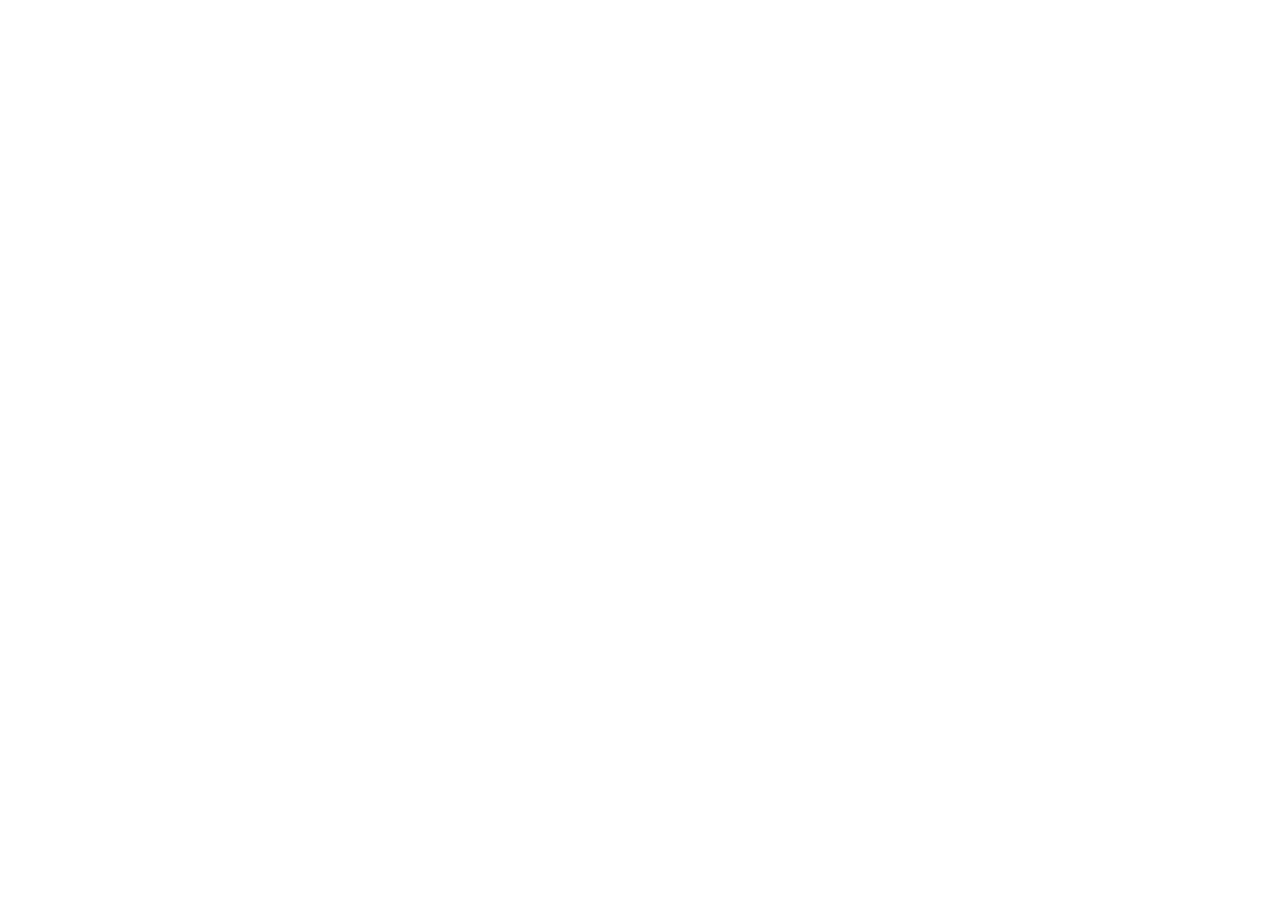
==== FLEXBOX/index.html @ 00eb5582 "basic_frontend" ====
<!DOCTYPE html>
<html lang="en">
<head>
    <meta charset="UTF-8">
    <meta name="viewport" content="width=device-width, initial-scale=1.0">
    <title>FLEX BOX TRAINING</title>
</head>
<body>
    
    
</body>
</html>
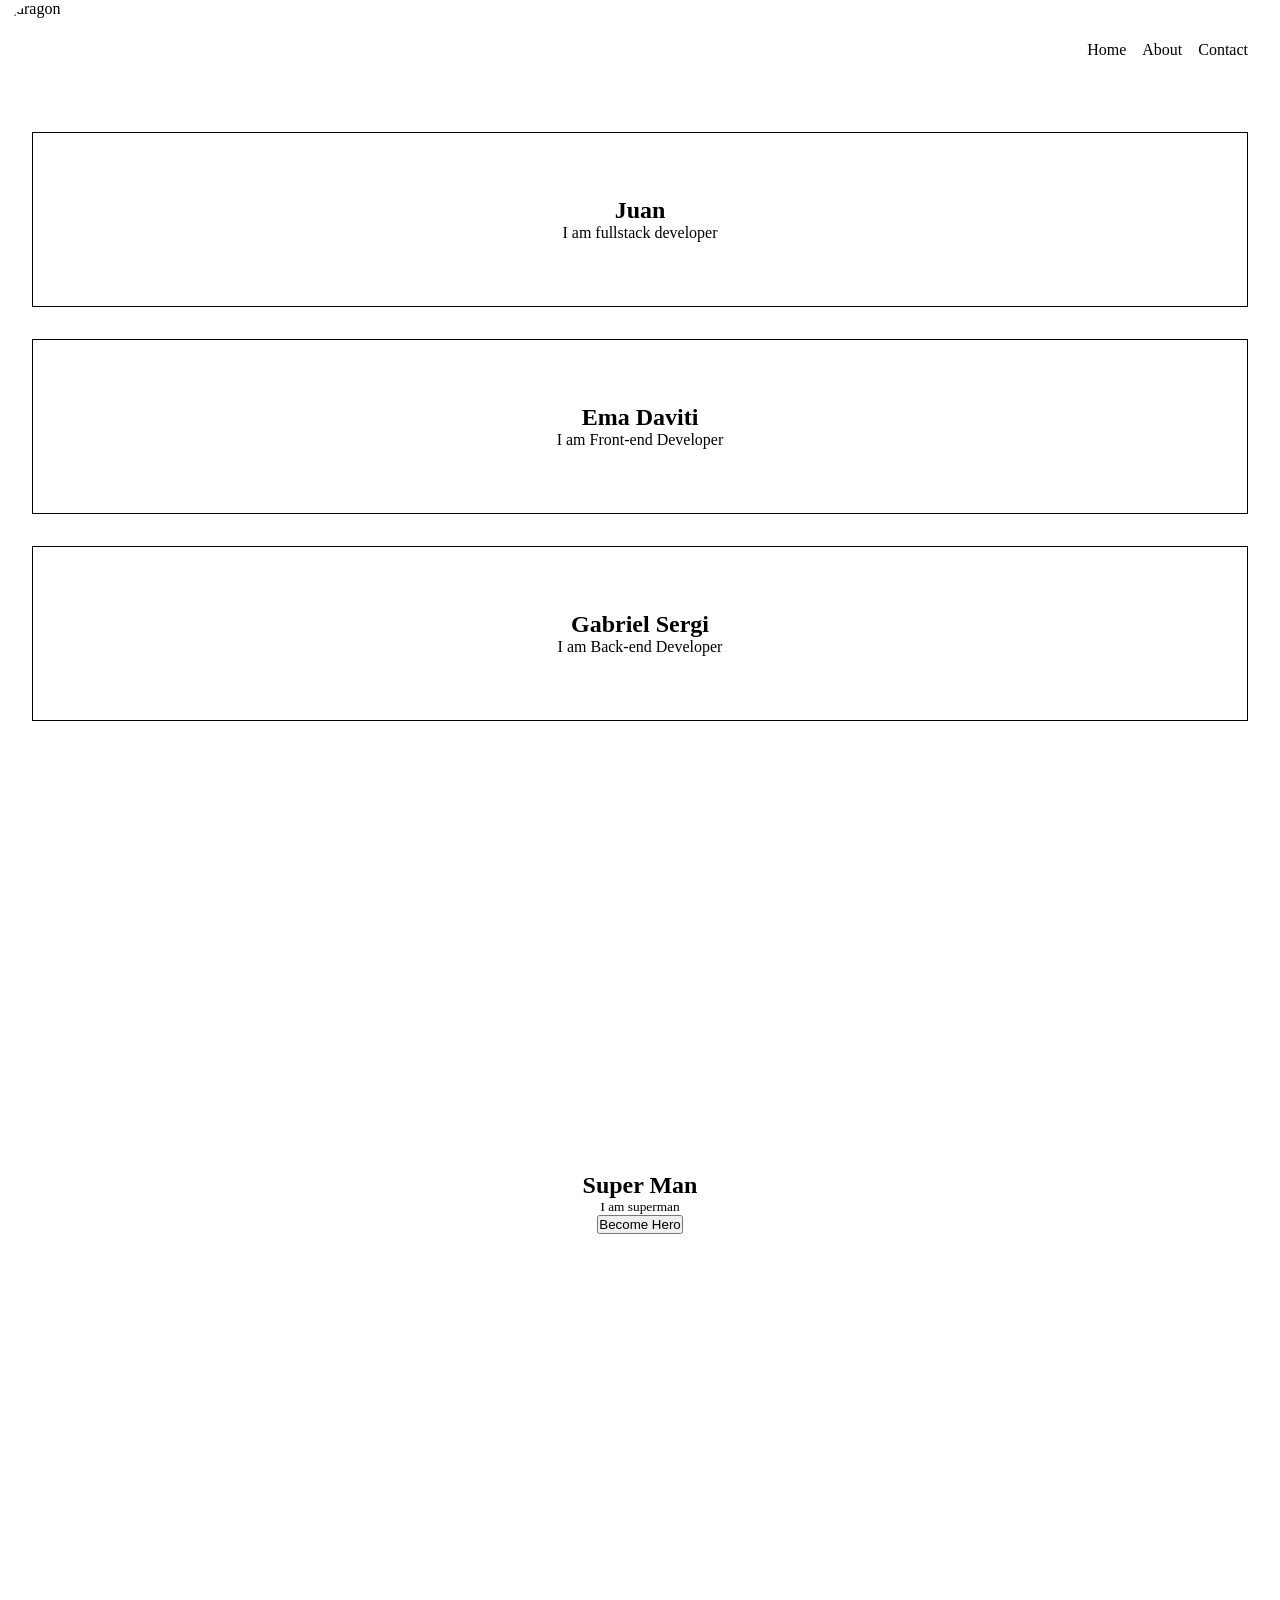
==== commit b46c8ecb: "Practicing Flexbox" ====
--- a/FLEXBOX/index.html
+++ b/FLEXBOX/index.html
@@ -4,9 +4,53 @@
     <meta charset="UTF-8">
     <meta name="viewport" content="width=device-width, initial-scale=1.0">
     <title>FLEX BOX TRAINING</title>
+    <link rel="stylesheet" href="style.css">
 </head>
 <body>
     
+    <header>
+     
+            <nav class="navigation">
+                <img src="https://i.pinimg.com/736x/01/67/b4/0167b4db9c8cb87bc47f887791f7ee4f.jpg" 
+                alt="dragon" width="100px" height="100px" >
+                  <ul class="nav-links">
+                    <li>Home</li>
+                    <li>About</li>
+                    <li>Contact</li>
+                </ul>
+            </nav>
+
+    </header>
+    
+
+    <main>
+
+        <section>
+              <div class="card">
+                    <h1>Juan</h1>
+                    <p>I am fullstack developer</p>
+                </div>
+
+                <div class="card">
+                    <h1>Ema Daviti</h1>
+                    <p>I am Front-end Developer</p>
+                </div>
+
+                <div class="card">
+                    <h1>Gabriel Sergi</h1>
+                    <p>I am Back-end Developer</p>
+                </div>
+        </section>
+
+        <section>
+            
+            <div class="hero">
+                <h1>Super Man</h1>
+                <sub>I am superman</sub>
+                <button>Become Hero</button>
+            </div>
+        </section>
+    </main>
     
 </body>
 </html>
--- a/FLEXBOX/style.css
+++ b/FLEXBOX/style.css
@@ -0,0 +1,45 @@
+*{
+    margin: 0;
+    padding: 0;
+}
+
+img{
+    border-radius: 50%;
+   
+}
+
+.navigation{
+    display: flex;
+    justify-content: space-between;
+    align-items: center;
+ 
+}
+
+.nav-links{
+    display: flex;
+    justify-content: space-evenly;
+    gap: 1rem;
+    padding: 2rem;
+    list-style-type: none;
+}
+
+.card{
+    flex: 1;
+    display: flex;
+    flex-direction: column;
+    justify-content: center;
+    align-items: center;
+    border: 1px solid black;
+    margin: 2rem;
+    padding: 4rem;
+}
+
+
+.hero{
+    display: flex;
+    flex-direction: column;
+    height: 100vh;
+    justify-content: center;
+    align-items: center;
+  height: 100vh;
+}
